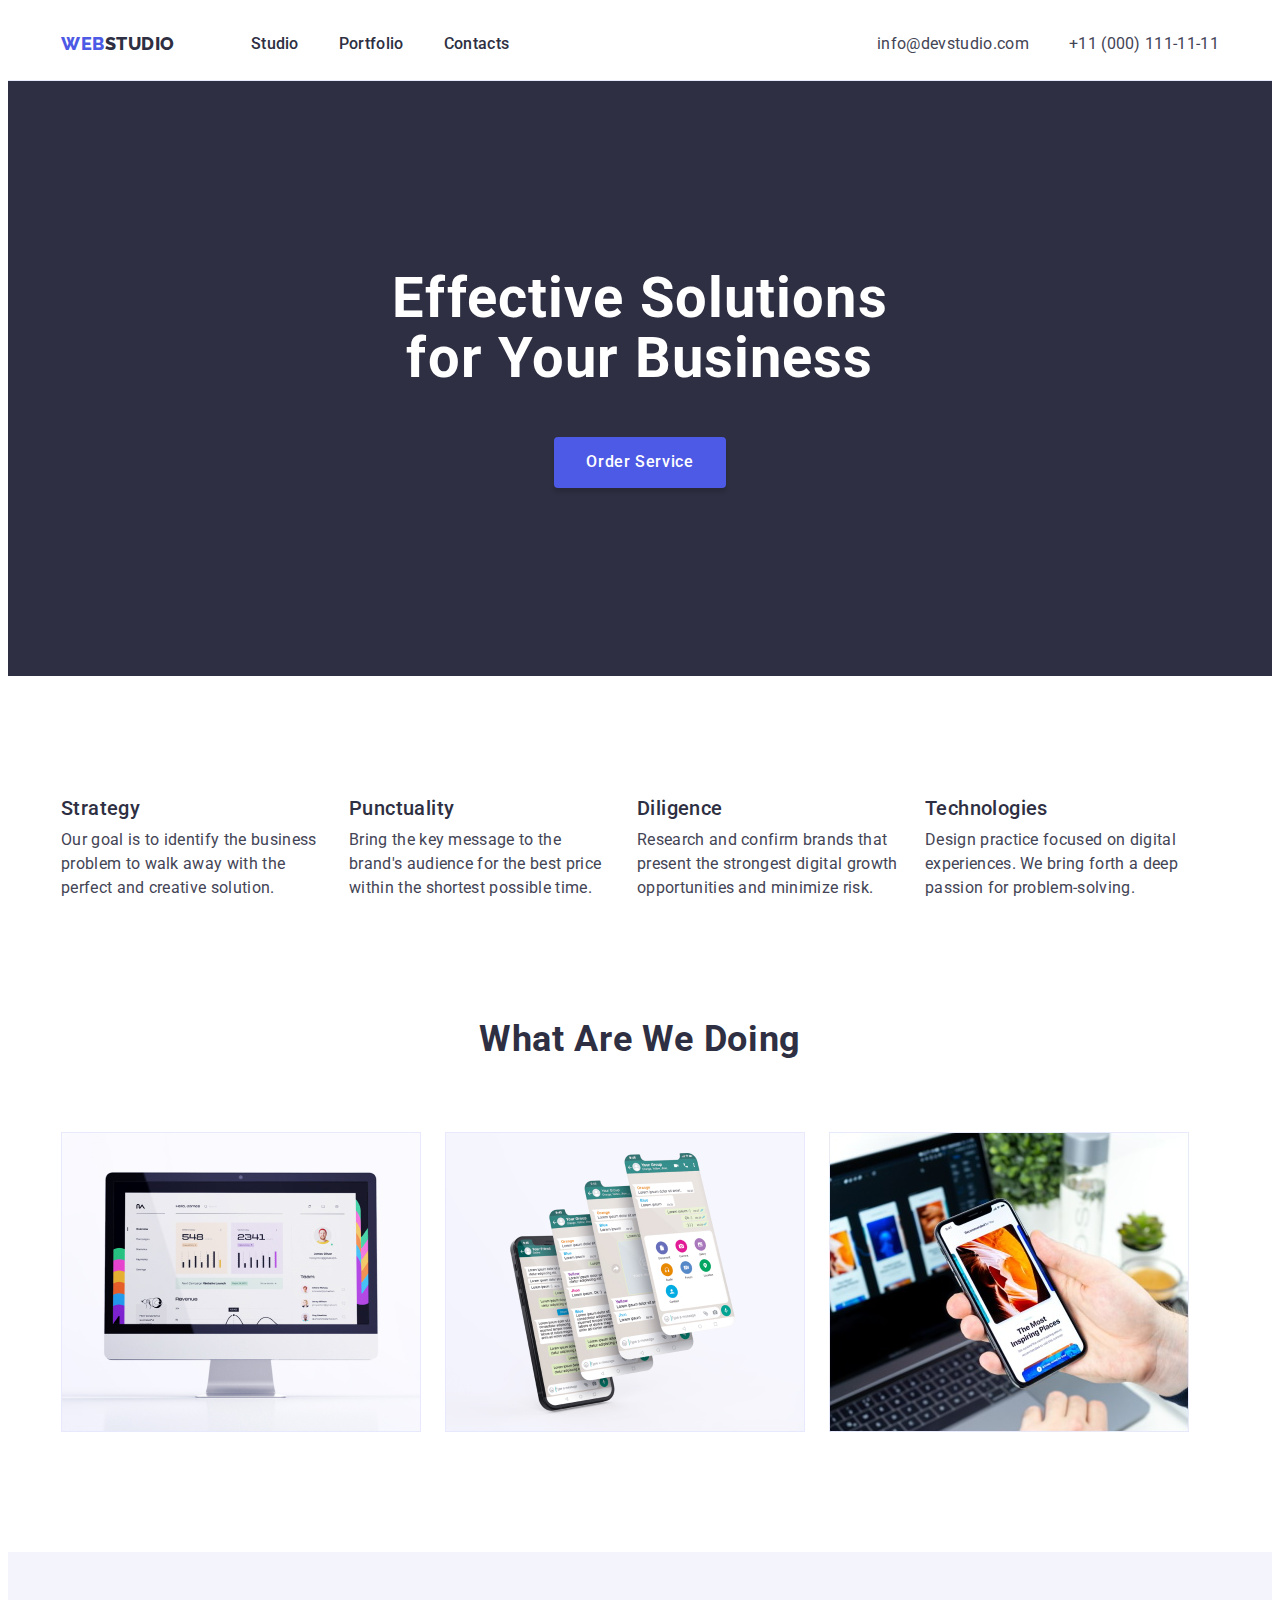
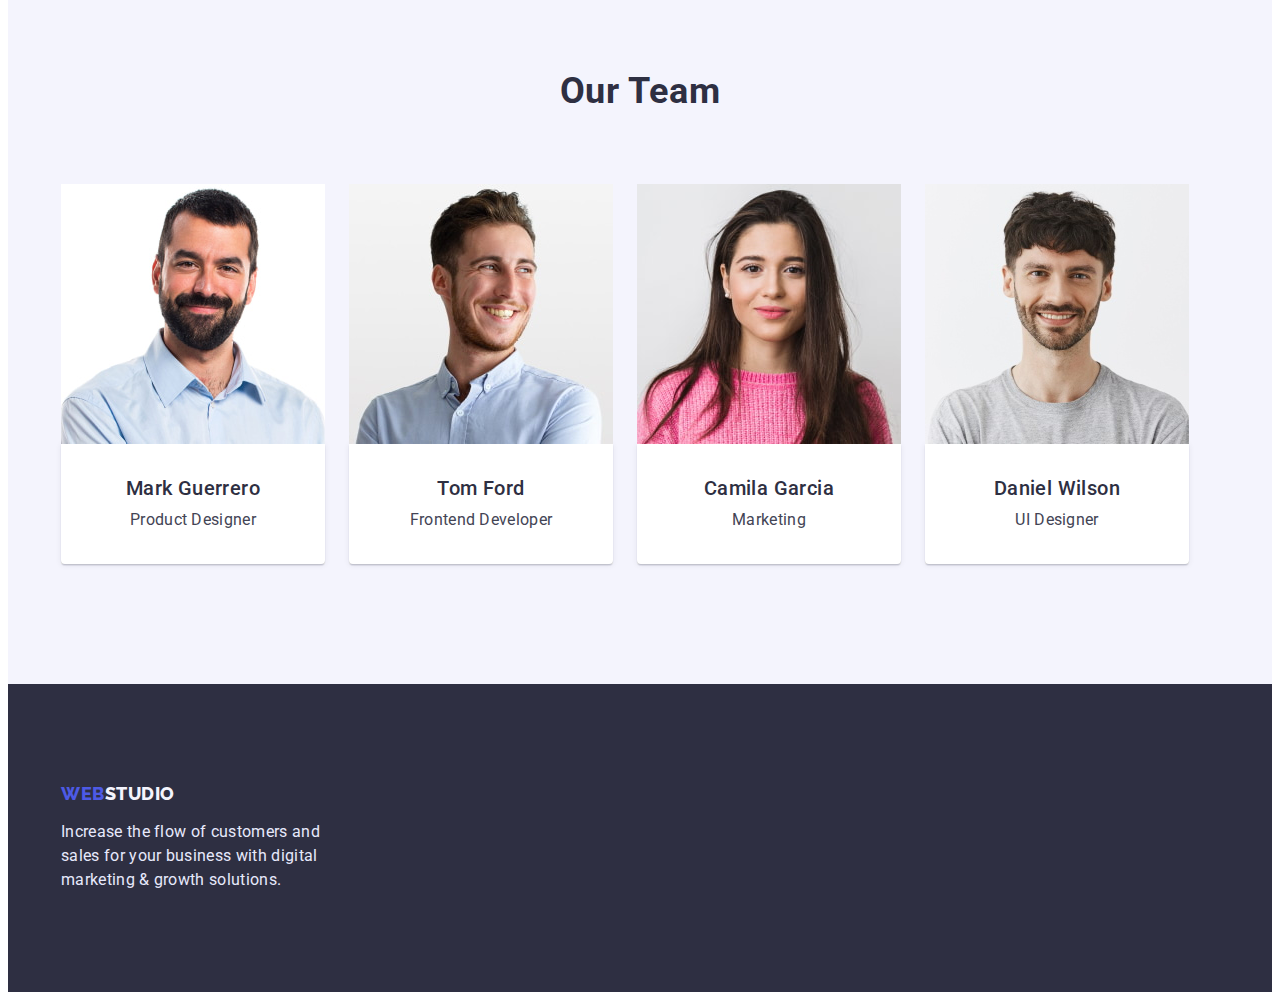
==== index.html @ d5cd7279 "Initial commit" ====
<!DOCTYPE html>
<html lang="en">
  <head>
    <meta charset="UTF-8" />
    <meta http-equiv="X-UA-Compatible" content="IE=edge" />
    <meta name="viewport" content="width=device-width, initial-scale=1.0" />
    <title>Document</title>
    <link rel="preconnect" href="https://fonts.googleapis.com" />
    <link rel="preconnect" href="https://fonts.gstatic.com" crossorigin />
    <link
      href="https://fonts.googleapis.com/css2?family=Raleway:wght@800&family=Roboto:wght@400;500;700&display=swap"
      rel="stylesheet"
    />
    <link
      rel="stylesheet"
      href="https://cdnjs.cloudflare.com/ajax/libs/modern-normalize/1.1.0/modern-normalize.min.css"
      integrity="sha512-wpPYUAdjBVSE4KJnH1VR1HeZfpl1ub8YT/NKx4PuQ5NmX2tKuGu6U/JRp5y+Y8XG2tV+wKQpNHVUX03MfMFn9Q=="
      crossorigin="anonymous"
      referrerpolicy="no-referrer"
    />
    <link rel="stylesheet" href="./css/styles.css" />
  </head>
  <body class="site-body">
    <!-- Шапка сайту -->
    <header class="header">
      <div class="container">
        <nav class="header-navigation">
          <a href="./index.html" class="logo link">WEB<span class="logo-studio">STUDIO</span> </a>
          <ul class="header-list list">
            <li class="header-item">
              <a class="header-link link" href="./index.html">Studio</a>
            </li>
            <li class="header-item">
              <a class="header-link link" href="./portfolio.html">Portfolio</a>
            </li>
            <li class="header-item">
              <a class="header-link link" href="">Contacts</a>
            </li>
          </ul>
        </nav>
        <ul class="contacts-list list">
          <li class="contacts-item">
            <a class="contacts-link link" href="mailto:info@devstudio.com">info@devstudio.com</a>
          </li>
          <li class="contacts-item">
            <a class="contacts-link link" href="tel:+110001111111">+11 (000) 111-11-11</a>
          </li>
        </ul>
      </div>
    </header>

    <main>
      <!-- Hero -->
      <section class="hero">
        <div class="container">
          <h1 class="hero-title">Effective Solutions for Your Business</h1>
          <button type="button" class="hero-btn">Order Service</button>
        </div>
      </section>
      <!-- Цінності компанії -->
      <section class="values">
        <div class="container">
          <h2 class="visually-hidden">Company values</h2>
          <ul class="values-list list">
            <li class="values-item">
              <h3 class="values-title">Strategy</h3>
              <p class="values-item-text">
                Our goal is to identify the business problem to walk away with the perfect and
                creative solution.
              </p>
            </li>
            <li class="values-item">
              <h3 class="values-title">Punctuality</h3>
              <p class="values-item-text">
                Bring the key message to the brand's audience for the best price within the shortest
                possible time.
              </p>
            </li>
            <li class="values-item">
              <h3 class="values-title">Diligence</h3>
              <p class="values-item-text">
                Research and confirm brands that present the strongest digital growth opportunities
                and minimize risk.
              </p>
            </li>
            <li class="values-item">
              <h3 class="values-title">Technologies</h3>
              <p class="values-item-text">
                Design practice focused on digital experiences. We bring forth a deep passion for
                problem-solving.
              </p>
            </li>
          </ul>
        </div>
      </section>
      <!-- Що ми робимо -->
      <section class="actions">
        <div class="container">
          <h2 class="actions-title">What Are We Doing</h2>
          <ul class="actions-list list">
            <li class="actions-item">
              <img src="./images/computer.jpg" alt="computer" width="360" />
            </li>
            <li class="actions-item">
              <img src="./images/screenshots.jpg" alt="screenshots" width="360" />
            </li>
            <li class="actions-item">
              <img src="./images/smartphone.jpg" alt="smartphone" width="360" />
            </li>
          </ul>
        </div>
      </section>
      <!-- Команда -->
      <section class="team">
        <div class="container">
          <h2 class="team-title">Our Team</h2>
          <ul class="team-list list">
            <li class="team-item">
              <img src="./images/mark.jpg" alt="Photo Mark" width="264" />
              <div class="team-item-box">
                <h3 class="team-item-title">Mark Guerrero</h3>
                <p class="team-item-text">Product Designer</p>
              </div>
            </li>
            <li class="team-item">
              <img src="./images/tom.jpg" alt="Photo Tom" width="264" />
              <div class="team-item-box">
                <h3 class="team-item-title">Tom Ford</h3>
                <p class="team-item-text">Frontend Developer</p>
              </div>
            </li>
            <li class="team-item">
              <img src="./images/camila.jpg" alt="Photo Camila" width="264" />
              <div class="team-item-box">
                <h3 class="team-item-title">Camila Garcia</h3>
                <p class="team-item-text">Marketing</p>
              </div>
            </li>
            <li class="team-item">
              <img src="./images/daniel.jpg" alt="Photo Daniel" width="264" />
              <div class="team-item-box">
                <h3 class="team-item-title">Daniel Wilson</h3>
                <p class="team-item-text">UI Designer</p>
              </div>
            </li>
          </ul>
        </div>
      </section>
    </main>

    <!-- Футер -->
    <footer class="footer">
      <div class="container">
        <a href="./index.html" class="logo-footer link"
          >WEB<span class="logo-footer-studio">STUDIO</span>
        </a>
        <p class="footer-text">
          Increase the flow of customers and sales for your business with digital marketing & growth
          solutions.
        </p>
      </div>
    </footer>
  </body>
</html>
---- css/styles.css ----
:root {
  --background-color: #ffffff;
  --logo-color: #4d5ae5;
  --title-color: #2e2f42;
  --text-color: #434455;
  --light-color: #f4f4fd;
  --pressed-state-color: #404bbf;
  --accent-color: #e7e9fc;
}
/*---------------Скидання стилів---------------*/
p,
h1,
h2,
h3,
h4,
h5,
h6 {
  margin: 0;
}
ul {
  margin: 0;
  padding-left: 0;
}
img {
  display: block;
  max-width: 100%;
  height: auto;
}

/*---------------BODY---------------*/
body {
  font-family: 'Roboto', sans-serif;
  color: var(--title-color);
  background-color: var(--background-color);
  font-weight: 400;
}
.list {
  list-style: none;
}

.link {
  text-decoration: none;
}
.visually-hidden {
  position: absolute;
  width: 1px;
  height: 1px;
  margin: -1px;
  border: 0;
  padding: 0;

  white-space: nowrap;
  clip-path: inset(100%);
  clip: rect(0 0 0 0);
  overflow: hidden;
}

.container {
  width: 1158px;
  padding-left: 15px;
  padding-right: 15px;
  margin: 0 auto;
}

/*---------------HEADER---------------*/
.header {
  padding-top: 24px;
  padding-bottom: 24px;
  border-bottom: 1px solid var(--accent-color);
}
.header > .container {
  display: flex;
  align-items: center;
}
.header-navigation {
  display: flex;
  align-items: center;
  margin-right: auto;
}
.logo {
  font-family: 'Raleway', sans-serif;
  font-weight: 800;
  font-size: 18px;
  line-height: 1.33;
  align-items: center;
  letter-spacing: 0.03em;
  text-transform: uppercase;
  color: var(--logo-color);
  margin-right: 76px;
}
.logo-studio {
  font-family: 'Raleway', sans-serif;
  font-weight: 800;
  font-size: 18px;
  line-height: 1.33;
  align-items: center;
  letter-spacing: 0.03em;
  text-transform: uppercase;
  color: var(--title-color);
}
.header-list {
  display: flex;
  gap: 40px;
}

.header-link {
  font-weight: 500;
  font-size: 16px;
  line-height: 1.5;
  letter-spacing: 0.02em;
  color: var(--title-color);
}
.header-link:hover,
.header-link:focus {
  color: var(--pressed-state-color);
}
.contacts-list {
  display: flex;
}
.contacts-item {
  margin-right: 40px;
}
.contacts-link {
  font-size: 16px;
  line-height: 1.5;
  letter-spacing: 0.02em;
  color: var(--text-color);
}
.contacts-item:last-child {
  margin-right: 0;
}
.contacts-link:hover,
.contacts-link:focus {
  color: var(--pressed-state-color);
}
/*------------------HERO------------------*/
.hero {
  background-color: var(--title-color);
  text-align: center;
  padding: 188px 0;
  margin: 0 auto;
}
.hero-title {
  width: 496px;
  font-weight: 700;
  font-size: 56px;
  line-height: 1.07;
  align-items: center;
  letter-spacing: 0.02em;
  color: var(--background-color);
  margin-right: auto;
  margin-left: auto;
}
.hero-btn {
  font-family: inherit;
  font-weight: 500;
  font-size: 16px;
  line-height: 1.18;
  align-items: center;
  letter-spacing: 0.04em;
  color: var(--background-color);
  background-color: var(--logo-color);
  border: none;
  cursor: pointer;
  box-shadow: 0px 4px 4px rgba(0, 0, 0, 0.15);
  border-radius: 4px;
  padding: 16px 32px;
  margin-top: 48px;
}
.hero-btn:hover,
.hero-btn:focus {
  background-color: var(--pressed-state-color);
}
/*------------------Цінності компанії------------------*/
.values {
  /* width: 1128px;
  padding: 95px 95px 95px 95px; */
  padding-top: 120px;
  padding-bottom: 120px;
}
.values-list {
  display: flex;
  margin-right: 24px;
}
.values-item {
  margin-right: 24px;
}
.values-item:last-child {
  margin-right: 0;
}
.values-title {
  font-weight: 500;
  font-size: 20px;
  line-height: 1.2;
  letter-spacing: 0.02em;
  color: var(--title-color);
  margin-bottom: 8px;
}
.values-item-text {
  width: 264px;
  font-size: 16px;
  line-height: 1.5;
  letter-spacing: 0.02em;
  color: var(--text-color);
}

/*------------------Що ми робимо------------------*/
.actions {
  padding-bottom: 120px;
}
.actions-title {
  font-weight: 700;
  font-size: 36px;
  line-height: 1.11;
  text-align: center;
  letter-spacing: 0.02em;
  text-transform: capitalize;
  color: var(--title-color);
  margin-bottom: 72px;
}
.actions-list {
  display: flex;
  gap: 24px;
}
.actions-item {
  background-color: var(--accent-color);
}
/*------------------Команда------------------*/
.team {
  background-color: var(--light-color);
  padding-bottom: 120px;
  padding-top: 120px;
}
.team-title {
  font-weight: 700;
  font-size: 36px;
  line-height: 1.11;
  text-align: center;
  letter-spacing: 0.02em;
  text-transform: capitalize;
  color: var(--title-color);
  margin-bottom: 72px;
}
.team-list {
  display: flex;
  gap: 24px;
}
.team-item {
  background-color: var(--background-color);
}
.team-item-box {
  padding-top: 32px;
  padding-bottom: 32px;
  box-shadow: 0px 1px 6px rgba(46, 47, 66, 0.08), 0px 1px 1px rgba(46, 47, 66, 0.16),
    0px 2px 1px rgba(46, 47, 66, 0.08);
  border-radius: 0px 0px 4px 4px;
}
.team-item-title {
  font-weight: 500;
  font-size: 20px;
  line-height: 1.2;
  text-align: center;
  letter-spacing: 0.02em;
  color: var(--title-color);
  margin-bottom: 8px;
}
.team-item-text {
  font-size: 16px;
  line-height: 1.5;
  text-align: center;
  letter-spacing: 0.02em;
  color: var(--text-color);
}
/*------------------FOOTER------------------*/
.footer {
  background-color: var(--title-color);
  padding-top: 100px;
  padding-bottom: 100px;
}
.logo-footer {
  font-family: 'Raleway', sans-serif;
  font-weight: 800;
  font-size: 18px;
  line-height: 1.16;
  align-items: center;
  letter-spacing: 0.03em;
  text-transform: uppercase;
  color: var(--logo-color);
}
.logo-footer-studio {
  font-family: 'Raleway', sans-serif;
  font-weight: 800;
  font-size: 18px;
  line-height: 1.16;
  align-items: center;
  letter-spacing: 0.03em;
  text-transform: uppercase;
  color: var(--light-color);
}
.footer-text {
  width: 264px;
  font-size: 16px;
  line-height: 1.5;
  letter-spacing: 0.02em;
  color: var(--accent-color);
  margin-top: 16px;
}
/*------------------PORTFOLIO------------------*/
.portfolio {
  padding-top: 96px;
  padding-bottom: 120px;
}
.portfolio-list {
  display: flex;
  justify-content: center;
  /* padding-top: 96px; */
  margin-bottom: 72px;
}
.portfolio-item {
  margin-right: 24px;
}
.portfolio-item-btn {
  font-family: inherit;
  font-weight: 500;
  font-size: 16px;
  line-height: 1.5;
  align-items: center;
  text-align: center;
  letter-spacing: 0.04em;
  color: var(--logo-color);
  background-color: var(--light-color);
  border: none;
  cursor: pointer;
  box-shadow: 0px 3px 1px rgba(0, 0, 0, 0.1), 0px 2px 1px rgba(0, 0, 0, 0.08),
    0px 2px 2px rgba(0, 0, 0, 0.12);
  border-radius: 4px;
  padding: 12px 24px;
}
.portfolio-item:last-child {
  margin-right: 0;
}
.portfolio-item-btn:hover,
.portfolio-item-btn:focus {
  color: var(--background-color);
  background-color: var(--pressed-state-color);
}
.gallery {
  /* padding-bottom: 120px; */
  display: flex;
  flex-wrap: wrap;
  column-gap: 24px;
  row-gap: 48px;
}
.gallery-item {
  width: calc((100% - 48px) / 3);
}
.gallery-item-box {
  padding-top: 32px;
  padding-bottom: 32px;
  padding-left: 16px;
  padding-right: 95px;
  border: 1px solid var(--accent-color);
  border-top: transparent;
}
.gallery-item-title {
  font-weight: 500;
  font-size: 20px;
  line-height: 1.2;
  letter-spacing: 0.02em;
  color: var(--title-color);
  margin-bottom: 8px;
}
.gallery-item-text {
  font-size: 16px;
  line-height: 1.5;
  letter-spacing: 0.02em;
  color: var(--text-color);
}
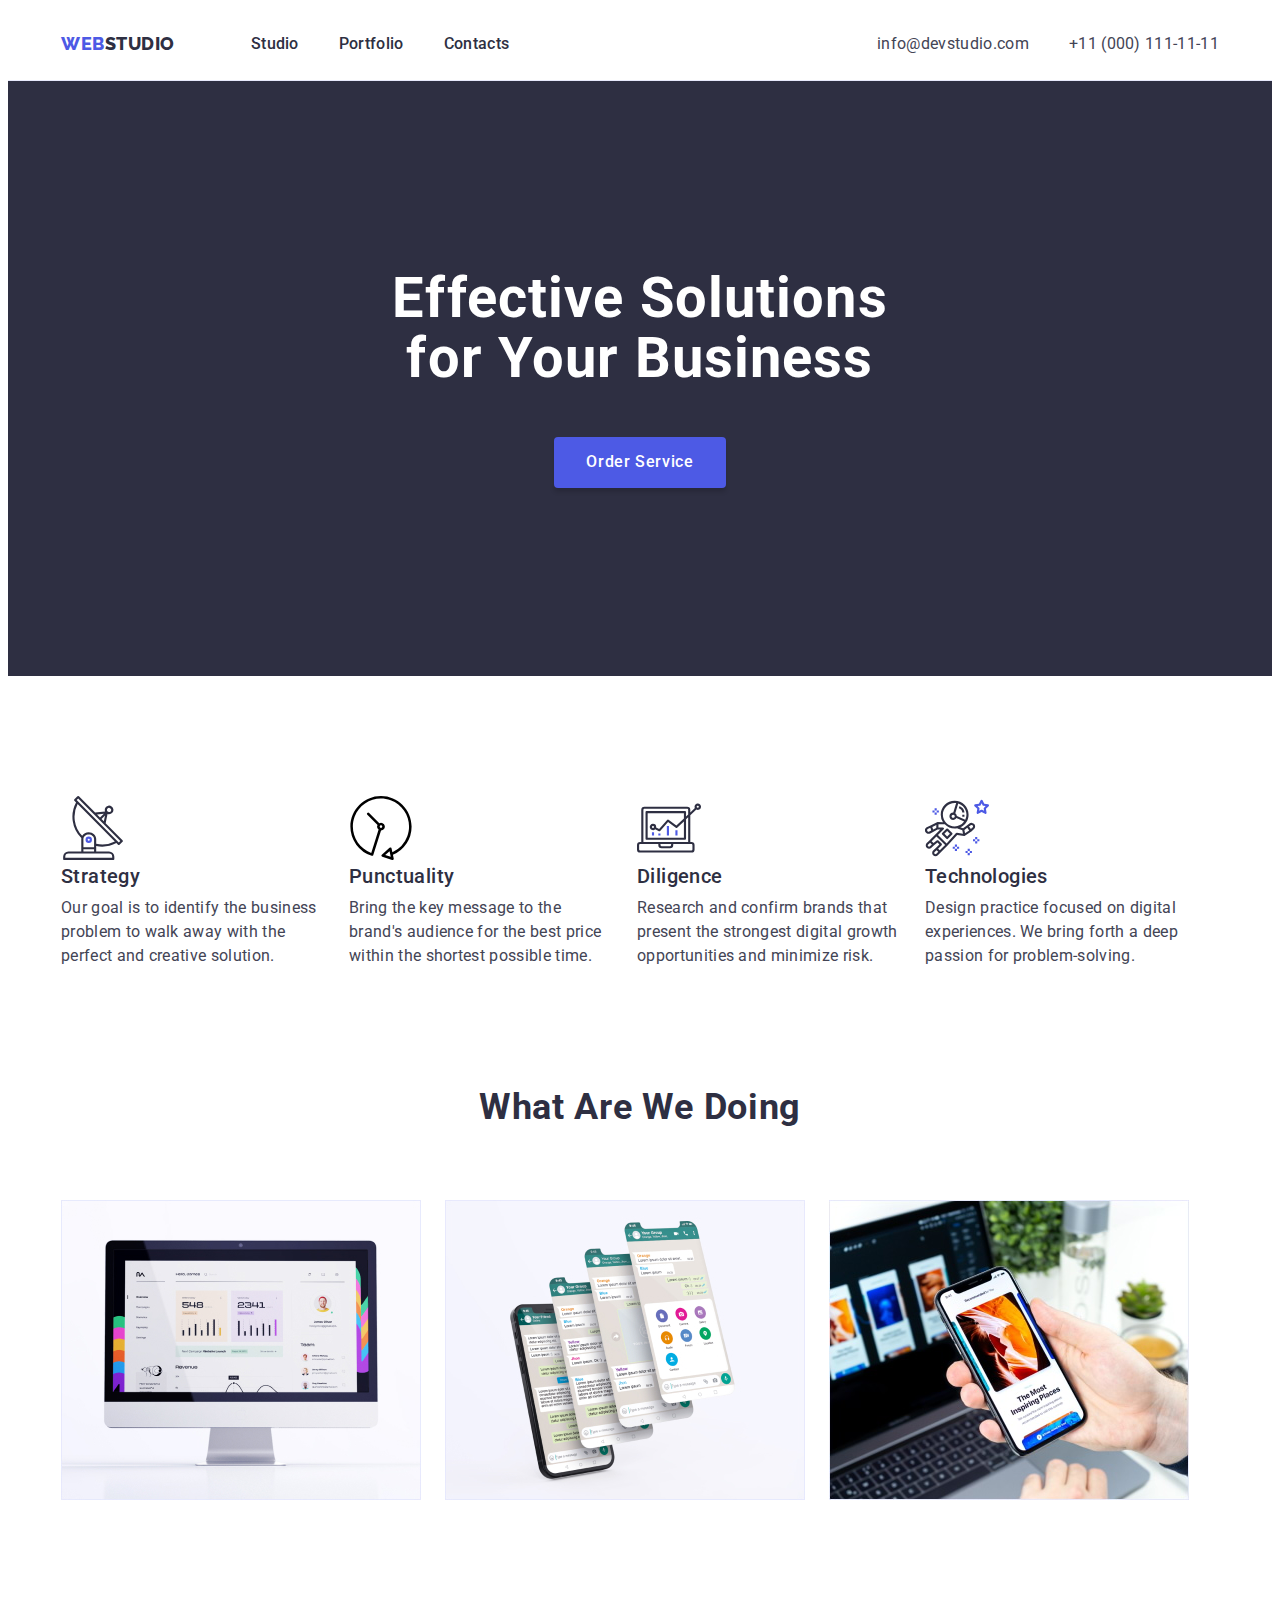
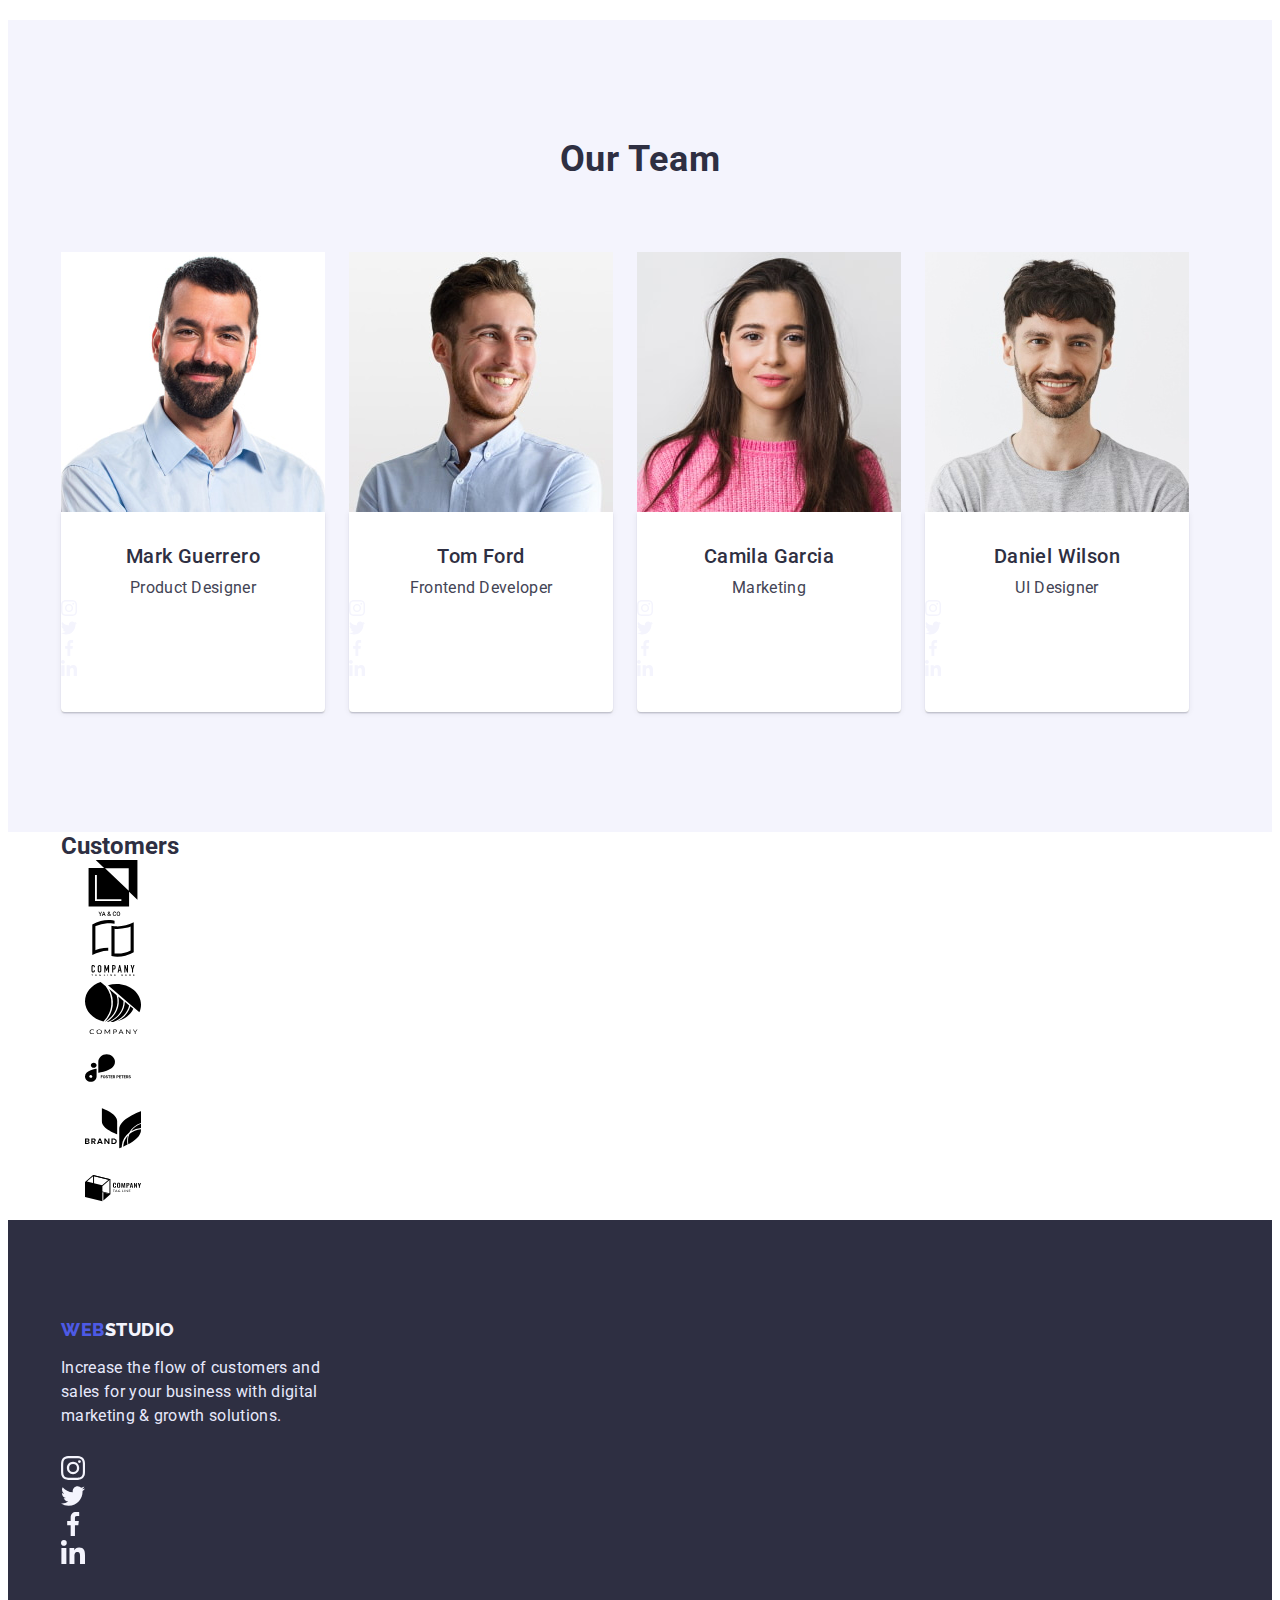
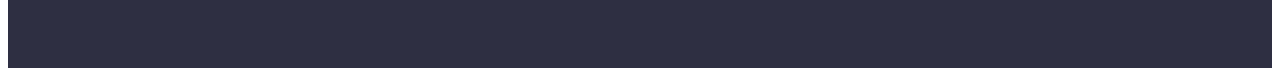
==== commit ec00fa12: "Додає верстку сайту" ====
--- a/index.html
+++ b/index.html
@@ -63,6 +63,11 @@
           <h2 class="visually-hidden">Company values</h2>
           <ul class="values-list list">
             <li class="values-item">
+              <div class="values-icon-box">
+                <svg class="values-icon" width="64" height="64">
+                  <use href="./images/icons.svg#icon-antenna"></use>
+                </svg>
+              </div>
               <h3 class="values-title">Strategy</h3>
               <p class="values-item-text">
                 Our goal is to identify the business problem to walk away with the perfect and
@@ -70,6 +75,11 @@
               </p>
             </li>
             <li class="values-item">
+              <div class="values-icon-box">
+                <svg class="values-icon" width="64" height="64">
+                  <use href="./images/icons.svg#icon-vector"></use>
+                </svg>
+              </div>
               <h3 class="values-title">Punctuality</h3>
               <p class="values-item-text">
                 Bring the key message to the brand's audience for the best price within the shortest
@@ -77,6 +87,11 @@
               </p>
             </li>
             <li class="values-item">
+              <div class="values-icon-box">
+                <svg class="values-icon" width="64" height="64">
+                  <use href="./images/icons.svg#icon-diagram"></use>
+                </svg>
+              </div>
               <h3 class="values-title">Diligence</h3>
               <p class="values-item-text">
                 Research and confirm brands that present the strongest digital growth opportunities
@@ -84,6 +99,11 @@
               </p>
             </li>
             <li class="values-item">
+              <div class="values-icon-box">
+                <svg class="values-icon" width="64" height="64">
+                  <use href="./images/icons.svg#icon-astronaut"></use>
+                </svg>
+              </div>
               <h3 class="values-title">Technologies</h3>
               <p class="values-item-text">
                 Design practice focused on digital experiences. We bring forth a deep passion for
@@ -120,6 +140,36 @@
               <div class="team-item-box">
                 <h3 class="team-item-title">Mark Guerrero</h3>
                 <p class="team-item-text">Product Designer</p>
+                <ul class="icon-list list">
+                  <li class="icon-item">
+                    <a href="" class="icon-link link">
+                      <svg class="icon-team" width="16" height="16">
+                        <use href="./images/icons.svg#icon-instagram"></use>
+                      </svg>
+                    </a>
+                  </li>
+                  <li class="icon-item">
+                    <a href="" class="icon-link link">
+                      <svg class="icon-team" width="16" height="16">
+                        <use href="./images/icons.svg#icon-twitter"></use>
+                      </svg>
+                    </a>
+                  </li>
+                  <li class="icon-item">
+                    <a href="" class="icon-link link">
+                      <svg class="icon-team" width="16" height="16">
+                        <use href="./images/icons.svg#icon-facebook"></use>
+                      </svg>
+                    </a>
+                  </li>
+                  <li class="icon-item">
+                    <a href="" class="icon-link link">
+                      <svg class="icon-team" width="16" height="16">
+                        <use href="./images/icons.svg#icon-linkedin"></use>
+                      </svg>
+                    </a>
+                  </li>
+                </ul>
               </div>
             </li>
             <li class="team-item">
@@ -127,6 +177,36 @@
               <div class="team-item-box">
                 <h3 class="team-item-title">Tom Ford</h3>
                 <p class="team-item-text">Frontend Developer</p>
+                <ul class="icon-list list">
+                  <li class="icon-item">
+                    <a href="" class="icon-link link">
+                      <svg class="icon-team" width="16" height="16">
+                        <use href="./images/icons.svg#icon-instagram"></use>
+                      </svg>
+                    </a>
+                  </li>
+                  <li class="icon-item">
+                    <a href="" class="icon-link link">
+                      <svg class="icon-team" width="16" height="16">
+                        <use href="./images/icons.svg#icon-twitter"></use>
+                      </svg>
+                    </a>
+                  </li>
+                  <li class="icon-item">
+                    <a href="" class="icon-link link">
+                      <svg class="icon-team" width="16" height="16">
+                        <use href="./images/icons.svg#icon-facebook"></use>
+                      </svg>
+                    </a>
+                  </li>
+                  <li class="icon-item">
+                    <a href="" class="icon-link link">
+                      <svg class="icon-team" width="16" height="16">
+                        <use href="./images/icons.svg#icon-linkedin"></use>
+                      </svg>
+                    </a>
+                  </li>
+                </ul>
               </div>
             </li>
             <li class="team-item">
@@ -134,6 +214,36 @@
               <div class="team-item-box">
                 <h3 class="team-item-title">Camila Garcia</h3>
                 <p class="team-item-text">Marketing</p>
+                <ul class="icon-list list">
+                  <li class="icon-item">
+                    <a href="" class="icon-link link">
+                      <svg class="icon-team" width="16" height="16">
+                        <use href="./images/icons.svg#icon-instagram"></use>
+                      </svg>
+                    </a>
+                  </li>
+                  <li class="icon-item">
+                    <a href="" class="icon-link link">
+                      <svg class="icon-team" width="16" height="16">
+                        <use href="./images/icons.svg#icon-twitter"></use>
+                      </svg>
+                    </a>
+                  </li>
+                  <li class="icon-item">
+                    <a href="" class="icon-link link">
+                      <svg class="icon-team" width="16" height="16">
+                        <use href="./images/icons.svg#icon-facebook"></use>
+                      </svg>
+                    </a>
+                  </li>
+                  <li class="icon-item">
+                    <a href="" class="icon-link link">
+                      <svg class="icon-team" width="16" height="16">
+                        <use href="./images/icons.svg#icon-linkedin"></use>
+                      </svg>
+                    </a>
+                  </li>
+                </ul>
               </div>
             </li>
             <li class="team-item">
@@ -141,7 +251,87 @@
               <div class="team-item-box">
                 <h3 class="team-item-title">Daniel Wilson</h3>
                 <p class="team-item-text">UI Designer</p>
-              </div>
+                <ul class="icon-list list">
+                  <li class="icon-item">
+                    <a href="" class="icon-link link">
+                      <svg class="icon-team" width="16" height="16">
+                        <use href="./images/icons.svg#icon-instagram"></use>
+                      </svg>
+                    </a>
+                  </li>
+                  <li class="icon-item">
+                    <a href="" class="icon-link link">
+                      <svg class="icon-team" width="16" height="16">
+                        <use href="./images/icons.svg#icon-twitter"></use>
+                      </svg>
+                    </a>
+                  </li>
+                  <li class="icon-item">
+                    <a href="" class="icon-link link">
+                      <svg class="icon-team" width="16" height="16">
+                        <use href="./images/icons.svg#icon-facebook"></use>
+                      </svg>
+                    </a>
+                  </li>
+                  <li class="icon-item">
+                    <a href="" class="icon-link link">
+                      <svg class="icon-team" width="16" height="16">
+                        <use href="./images/icons.svg#icon-linkedin"></use>
+                      </svg>
+                    </a>
+                  </li>
+                </ul>
+              </div>
+            </li>
+          </ul>
+        </div>
+      </section>
+      <!-- Клієнти -->
+      <section class="customers">
+        <div class="container">
+          <h2 class="customers-title">Customers</h2>
+          <ul class="customers-list list">
+            <li class="customers-item">
+              <a href="" class="customers-link link">
+                <svg class="customers-icon" width="104" height="56">
+                  <use href="./images/icons.svg#icon-customers1"></use>
+                </svg>
+              </a>
+            </li>
+            <li class="customers-item">
+              <a href="" class="customers-link link">
+                <svg class="customers-icon" width="104" height="56">
+                  <use href="./images/icons.svg#icon-customers2"></use>
+                </svg>
+              </a>
+            </li>
+            <li class="customers-item">
+              <a href="" class="customers-link link">
+                <svg class="customers-icon" width="104" height="56">
+                  <use href="./images/icons.svg#icon-customers3"></use>
+                </svg>
+              </a>
+            </li>
+            <li class="customers-item">
+              <a href="" class="customers-link link">
+                <svg class="customers-icon" width="104" height="56">
+                  <use href="./images/icons.svg#icon-customers4"></use>
+                </svg>
+              </a>
+            </li>
+            <li class="customers-item">
+              <a href="" class="customers-link link">
+                <svg class="customers-icon" width="104" height="56">
+                  <use href="./images/icons.svg#icon-customers5"></use>
+                </svg>
+              </a>
+            </li>
+            <li class="customers-item">
+              <a href="" class="customers-link link">
+                <svg class="customers-icon" width="104" height="56">
+                  <use href="./images/icons.svg#icon-customers6"></use>
+                </svg>
+              </a>
             </li>
           </ul>
         </div>
@@ -151,13 +341,48 @@
     <!-- Футер -->
     <footer class="footer">
       <div class="container">
-        <a href="./index.html" class="logo-footer link"
-          >WEB<span class="logo-footer-studio">STUDIO</span>
-        </a>
-        <p class="footer-text">
-          Increase the flow of customers and sales for your business with digital marketing & growth
-          solutions.
-        </p>
+        <div class="logo-box">
+          <a href="./index.html" class="logo-footer link"
+            >WEB<span class="logo-footer-studio">STUDIO</span>
+          </a>
+          <p class="footer-text">
+            Increase the flow of customers and sales for your business with digital marketing & growth
+            solutions.
+          </p>
+        </div>
+        <div class="footer-box">
+          <h2 class="footer-title">Social media</h2>
+          <ul class="footer-list list">
+            <li class="footer-item">
+              <a href="" class="footer-link link">
+                <svg class="icon-footer" width="24" height="24">
+                  <use href="./images/icons.svg#icon-instagram"></use>
+                </svg>
+              </a>
+            </li>
+            <li class="footer-item">
+              <a href="" class="footer-link link">
+                <svg class="icon-footer" width="24" height="24">
+                  <use href="./images/icons.svg#icon-twitter"></use>
+                </svg>
+              </a>
+            </li>
+            <li class="footer-item">
+              <a href="" class="footer-link link">
+                <svg class="icon-footer" width="24" height="24">
+                  <use href="./images/icons.svg#icon-facebook"></use>
+                </svg>
+              </a>
+            </li>
+            <li class="footer-item">
+              <a href="" class="footer-link link">
+                <svg class="icon-footer" width="24" height="24">
+                  <use href="./images/icons.svg#icon-linkedin"></use>
+                </svg>
+              </a>
+            </li>
+          </ul>
+        </div>
       </div>
     </footer>
   </body>
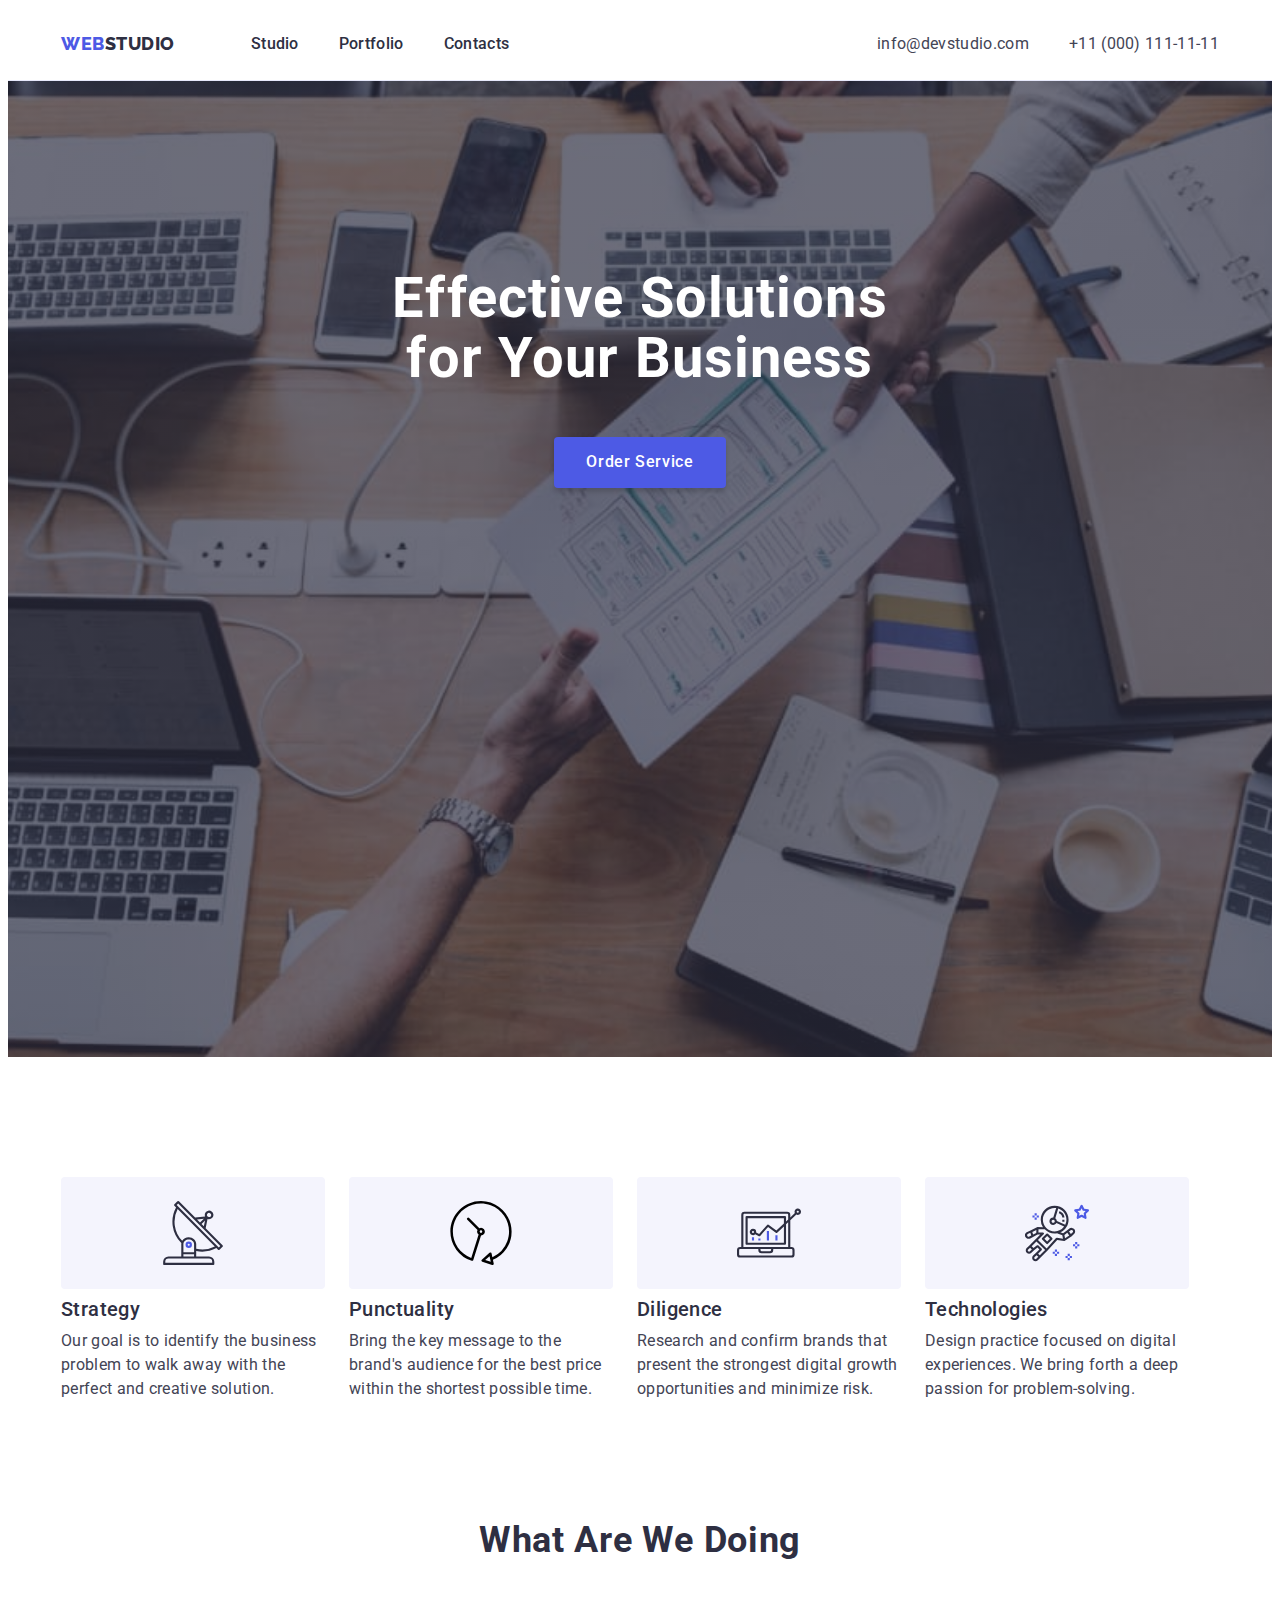
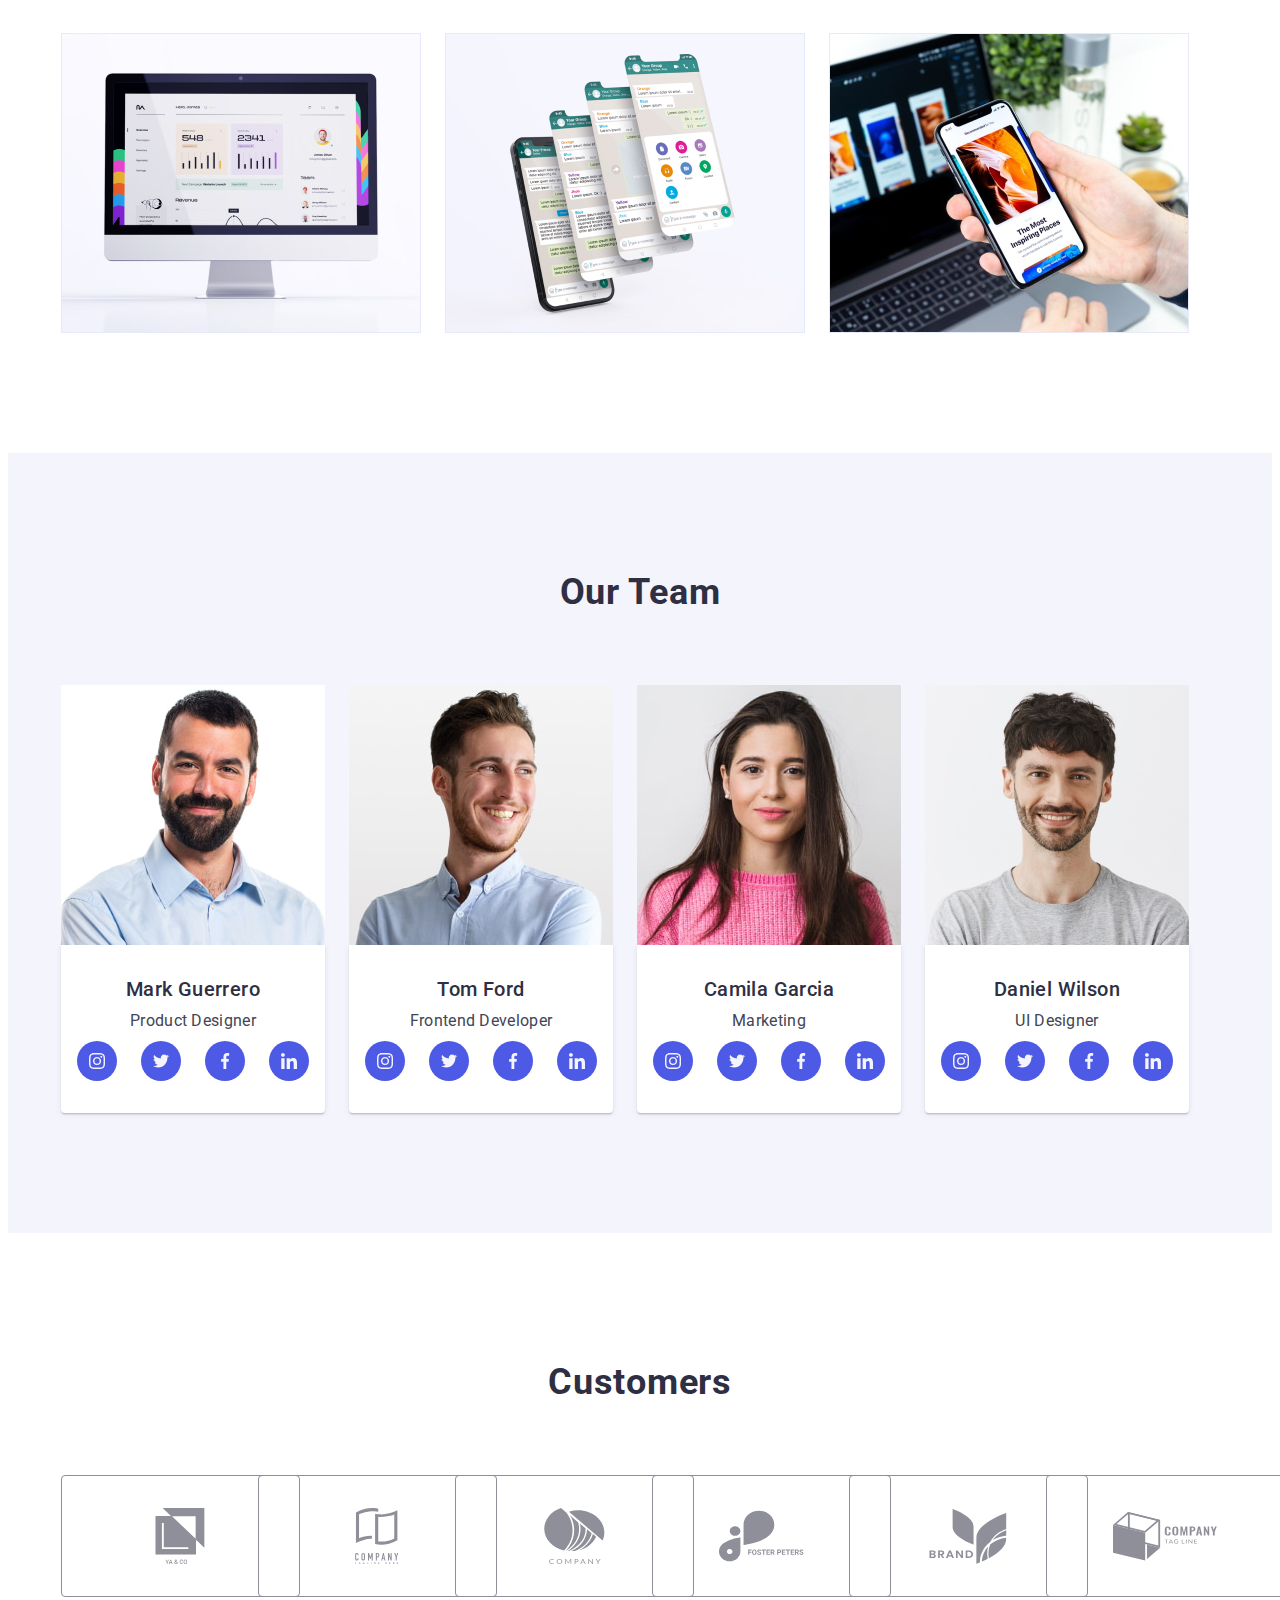
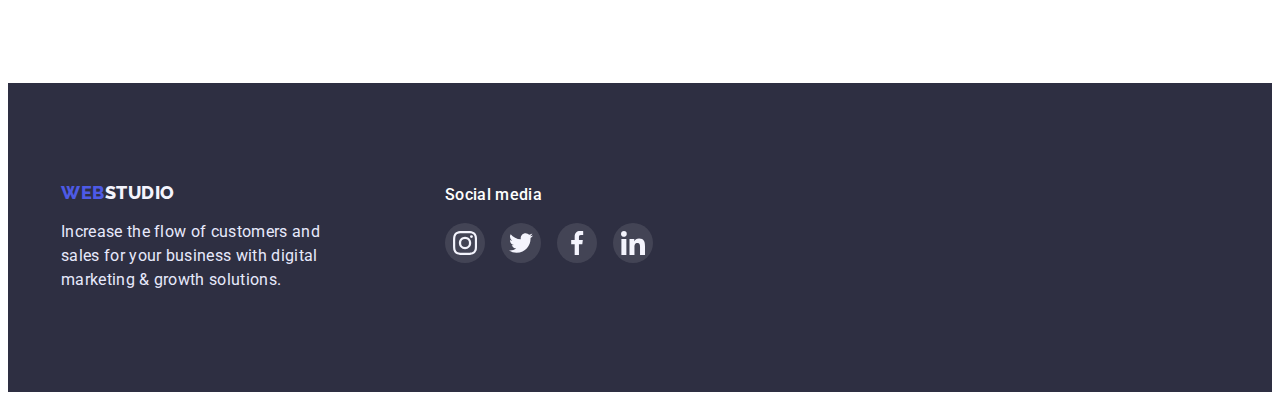
==== commit 9fc631f4: "Додає верстку сайту" ====
--- a/index.html
+++ b/index.html
@@ -346,8 +346,8 @@
             >WEB<span class="logo-footer-studio">STUDIO</span>
           </a>
           <p class="footer-text">
-            Increase the flow of customers and sales for your business with digital marketing & growth
-            solutions.
+            Increase the flow of customers and sales for your business with digital marketing &
+            growth solutions.
           </p>
         </div>
         <div class="footer-box">
--- a/css/styles.css
+++ b/css/styles.css
@@ -6,6 +6,10 @@
   --light-color: #f4f4fd;
   --pressed-state-color: #404bbf;
   --accent-color: #e7e9fc;
+  --customers-color: #8e8f99;
+  --footer-icon: rgba(255, 255, 255, 0.1);
+  --footer-hover: #31d0aa;
+  --portfolio-shadow: rgba(46, 47, 66, 0.08);
 }
 /*---------------Скидання стилів---------------*/
 p,
@@ -135,10 +139,17 @@
 }
 /*------------------HERO------------------*/
 .hero {
+  max-width: 1440px;
+  height: 600px;
   background-color: var(--title-color);
   text-align: center;
   padding: 188px 0;
   margin: 0 auto;
+  background-image: linear-gradient(rgba(46, 47, 66, 0.7), rgba(46, 47, 66, 0.7)),
+    url('../images/people-office.jpg');
+  background-repeat: no-repeat;
+  background-size: cover;
+  background-position: center;
 }
 .hero-title {
   width: 496px;
@@ -173,21 +184,31 @@
 }
 /*------------------Цінності компанії------------------*/
 .values {
-  /* width: 1128px;
-  padding: 95px 95px 95px 95px; */
   padding-top: 120px;
   padding-bottom: 120px;
 }
+
 .values-list {
   display: flex;
   margin-right: 24px;
 }
 .values-item {
   margin-right: 24px;
+  width: 264px;
 }
 .values-item:last-child {
   margin-right: 0;
 }
+.values-icon-box {
+  display: flex;
+  justify-content: center;
+  width: 264px;
+  height: 112px;
+  border-radius: 4px;
+  background-color: var(--light-color);
+  align-items: center;
+}
+
 .values-title {
   font-weight: 500;
   font-size: 20px;
@@ -195,6 +216,7 @@
   letter-spacing: 0.02em;
   color: var(--title-color);
   margin-bottom: 8px;
+  margin-top: 8px;
 }
 .values-item-text {
   width: 264px;
@@ -270,6 +292,77 @@
   text-align: center;
   letter-spacing: 0.02em;
   color: var(--text-color);
+  margin-bottom: 8px;
+}
+.icon-list {
+  display: flex;
+  justify-content: center;
+  gap: 24px;
+}
+
+.icon-item {
+  width: 40px;
+  height: 40px;
+}
+.icon-link {
+  width: 100%;
+  height: 100%;
+  background-color: var(--logo-color);
+  border-radius: 50%;
+  display: flex;
+  align-items: center;
+  justify-content: center;
+}
+.icon-link:hover,
+.icon-link:focus {
+  background-color: var(--pressed-state-color);
+}
+
+/*------------------КЛІЄНТИ------------------*/
+.customers {
+  padding-top: 130px;
+  padding-bottom: 120px;
+}
+.container {
+}
+.customers-title {
+  font-weight: 700;
+  font-size: 36px;
+  line-height: 1.11;
+  text-align: center;
+  letter-spacing: 0.02em;
+  text-transform: capitalize;
+  color: var(--title-color);
+  margin-bottom: 72px;
+}
+.customers-list {
+  display: flex;
+  gap: 24px;
+}
+.customers-item {
+  width: calc((100% - 120px) / 6);
+  height: 88px;
+}
+.customers-link {
+  padding: 16px 32px;
+  width: 100%;
+  height: 100%;
+  border: 1px solid var(--customers-color);
+  border-radius: 4px;
+  display: flex;
+  align-items: center;
+  justify-content: center;
+}
+.customers-link:hover,
+.customers-link:focus {
+  border-color: var(--pressed-state-color);
+}
+.customers-link:hover .customers-icon,
+.customers-link:focus .customers-icon {
+  fill: var(--pressed-state-color);
+}
+.customers-icon {
+  fill: var(--customers-color);
 }
 /*------------------FOOTER------------------*/
 .footer {
@@ -304,6 +397,43 @@
   letter-spacing: 0.02em;
   color: var(--accent-color);
   margin-top: 16px;
+  margin-right: 120px;
+}
+
+.footer > .container {
+  display: flex;
+}
+.footer-title {
+  font-weight: 500;
+  font-size: 16px;
+  line-height: 1.5;
+  letter-spacing: 0.02em;
+  color: var(--background-color);
+  margin-bottom: 16px;
+}
+.footer-list {
+  display: flex;
+  gap: 16px;
+}
+.footer-item {
+  width: 40px;
+  height: 40px;
+}
+.footer-link {
+  width: 100%;
+  height: 100%;
+  background-color: var(--footer-icon);
+  border-radius: 50%;
+  display: flex;
+  align-items: center;
+  justify-content: center;
+}
+.footer-link:hover,
+.footer-link:focus {
+  background-color: var(--footer-hover);
+}
+
+.icon-footer {
 }
 /*------------------PORTFOLIO------------------*/
 .portfolio {
@@ -313,7 +443,6 @@
 .portfolio-list {
   display: flex;
   justify-content: center;
-  /* padding-top: 96px; */
   margin-bottom: 72px;
 }
 .portfolio-item {
@@ -329,10 +458,8 @@
   letter-spacing: 0.04em;
   color: var(--logo-color);
   background-color: var(--light-color);
-  border: none;
+  border: 1px solid var(--accent-color);
   cursor: pointer;
-  box-shadow: 0px 3px 1px rgba(0, 0, 0, 0.1), 0px 2px 1px rgba(0, 0, 0, 0.08),
-    0px 2px 2px rgba(0, 0, 0, 0.12);
   border-radius: 4px;
   padding: 12px 24px;
 }
@@ -343,9 +470,12 @@
 .portfolio-item-btn:focus {
   color: var(--background-color);
   background-color: var(--pressed-state-color);
+  box-shadow: 0px 3px 1px rgba(0, 0, 0, 0.1), 0px 2px 1px rgba(0, 0, 0, 0.08),
+    0px 2px 2px rgba(0, 0, 0, 0.12);
+  border-radius: 4px;
+  border: none;
 }
 .gallery {
-  /* padding-bottom: 120px; */
   display: flex;
   flex-wrap: wrap;
   column-gap: 24px;
@@ -353,16 +483,25 @@
 }
 .gallery-item {
   width: calc((100% - 48px) / 3);
+  box-shadow: 0px 1px 6px var(--portfolio-shadow);
+  border: 1px solid var(--accent-color);
+  cursor: pointer;
+}
+.gallery-item:hover,
+.gallery-item:focus {
+  border: 0.5px solid var(--light-color);
+  box-shadow: 0px 1px 6px rgba(46, 47, 66, 0.08), 0px 1px 1px rgba(46, 47, 66, 0.16),
+    0px 2px 1px rgba(46, 47, 66, 0.08);
 }
 .gallery-item-box {
   padding-top: 32px;
   padding-bottom: 32px;
   padding-left: 16px;
   padding-right: 95px;
-  border: 1px solid var(--accent-color);
   border-top: transparent;
 }
 .gallery-item-title {
+  width: 360px;
   font-weight: 500;
   font-size: 20px;
   line-height: 1.2;
